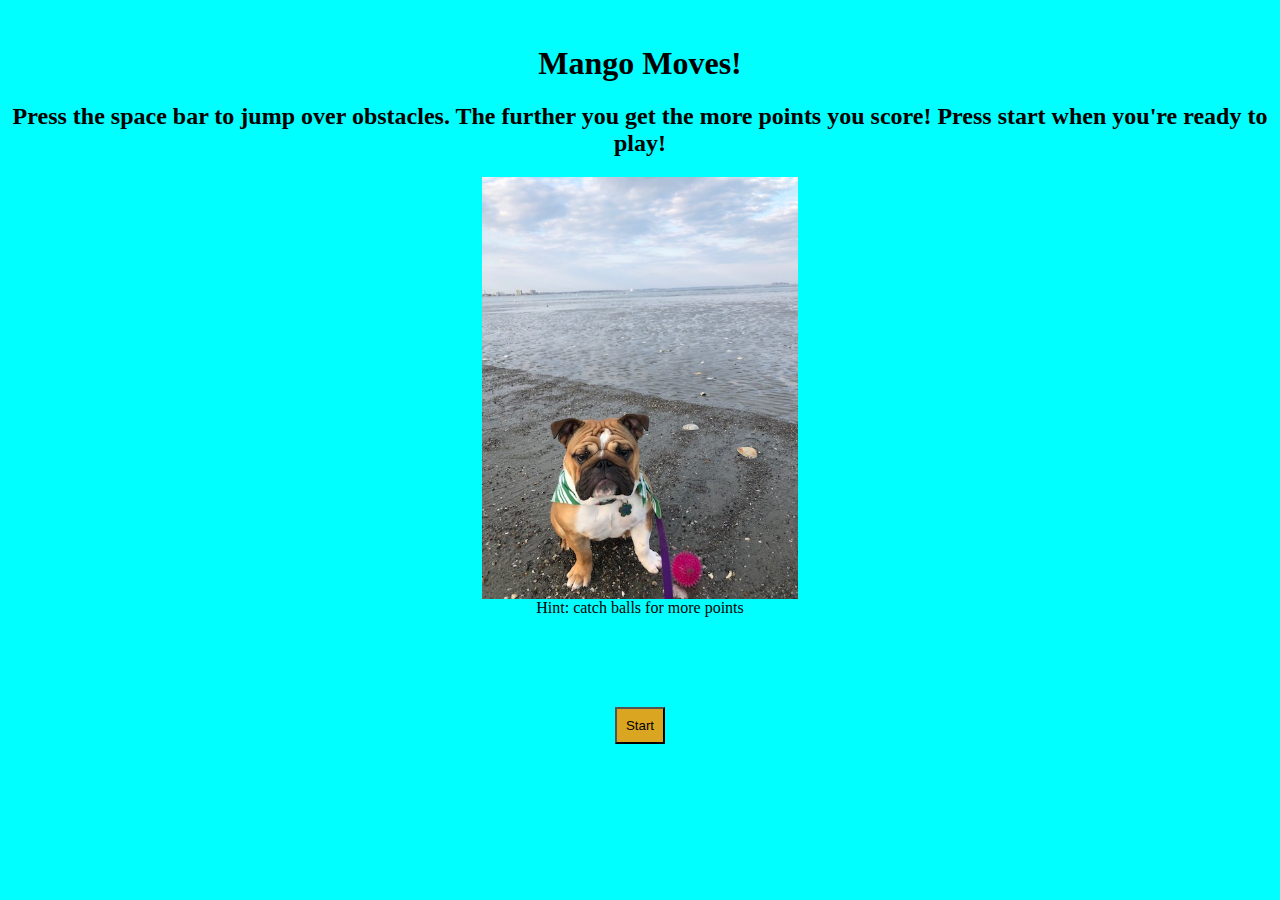
==== index.html @ 3b084ef7 "style added to home page" ====
<!DOCTYPE html>
<html lang="en">
<head>
  <meta charset="UTF-8">
  <meta http-equiv="X-UA-Compatible" content="IE=edge">
  <meta name="viewport" content="width=device-width, initial-scale=1.0">
  <link rel=" stylesheet" href="home-style.css">
  <title>Mango Moves</title>
  <h1>Mango Moves!</h1>
</head>
<body>
  <h2>Press the space bar to jump over obstacles. The further you get the more points you score! Press start when you're ready to play!</h2>
  <div>
    <img class="mango" src="mango.jpg">
    Hint: catch balls for more points 
  </div>
</body>

<button class ="start-button">Start</button>

<script src="home-screen.js"></script>
</html>
---- home-style.css ----
h1 {
  text-align: center;
}
h2 {
  text-align: center;
}
body {
  background-color: aqua;
  text-align: center;
  margin-top: 5vh;
}
.mango{
  height: 20%;
  width: 25%;
  display: block;
  margin: auto;
}
.start-button{
  background-color: goldenrod;
  margin-top: 10vh;
}
.start-button:hover {
  background-color: greenyellow;
}
.instructions {
  text-align: center;
}
button {
  padding: 1vh;
}
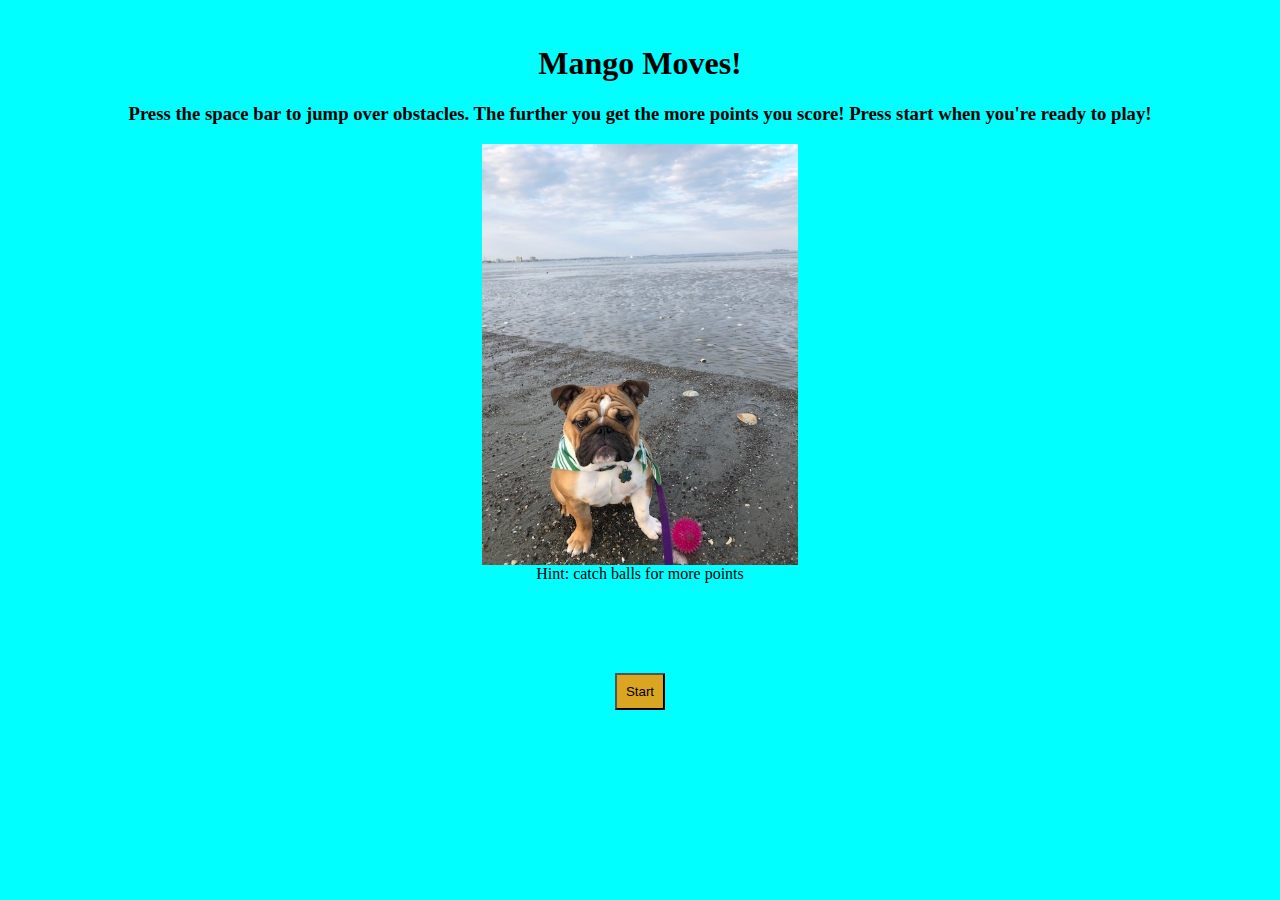
==== commit de755de1: "updated ball intervals" ====
--- a/index.html
+++ b/index.html
@@ -9,7 +9,7 @@
   <h1>Mango Moves!</h1>
 </head>
 <body>
-  <h2>Press the space bar to jump over obstacles. The further you get the more points you score! Press start when you're ready to play!</h2>
+  <h3>Press the space bar to jump over obstacles. The further you get the more points you score! Press start when you're ready to play!</h3>
   <div>
     <img class="mango" src="mango.jpg">
     Hint: catch balls for more points 
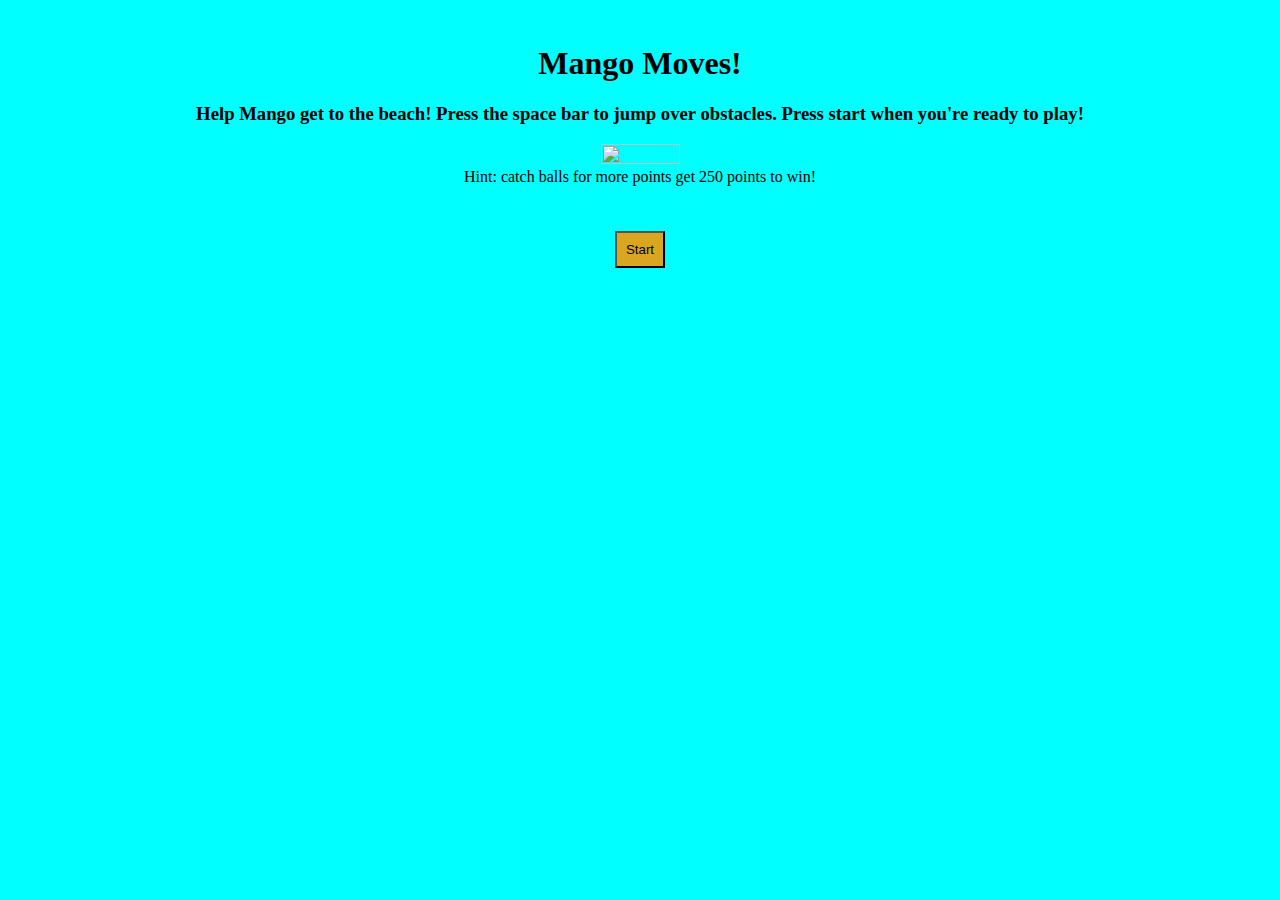
==== commit cb36ec1c: "completed win screen" ====
--- a/index.html
+++ b/index.html
@@ -9,10 +9,10 @@
   <h1>Mango Moves!</h1>
 </head>
 <body>
-  <h3>Press the space bar to jump over obstacles. The further you get the more points you score! Press start when you're ready to play!</h3>
+  <h3>Help Mango get to the beach! Press the space bar to jump over obstacles. Press start when you're ready to play!</h3>
   <div>
-    <img class="mango" src="mango.jpg">
-    Hint: catch balls for more points 
+    <img class="mangoOne" src="mangoOne.jpg">
+    Hint: catch balls for more points get 250 points to win! 
   </div>
 </body>
 
--- a/home-style.css
+++ b/home-style.css
@@ -15,16 +15,27 @@
   display: block;
   margin: auto;
 }
-.start-button{
+.mangoOne {
+  height: 20%;
+  width: 25%;
+  display: block;
+  margin: auto;
+}
+button{
   background-color: goldenrod;
-  margin-top: 10vh;
+  padding: 1vh;
+  margin-top: 5vh;
 }
-.start-button:hover {
+button:hover {
   background-color: greenyellow;
 }
 .instructions {
   text-align: center;
 }
-button {
-  padding: 1vh;
-}+
+section {
+  display: flex;
+  justify-content: space-around;
+  padding: 4vw;
+
+}
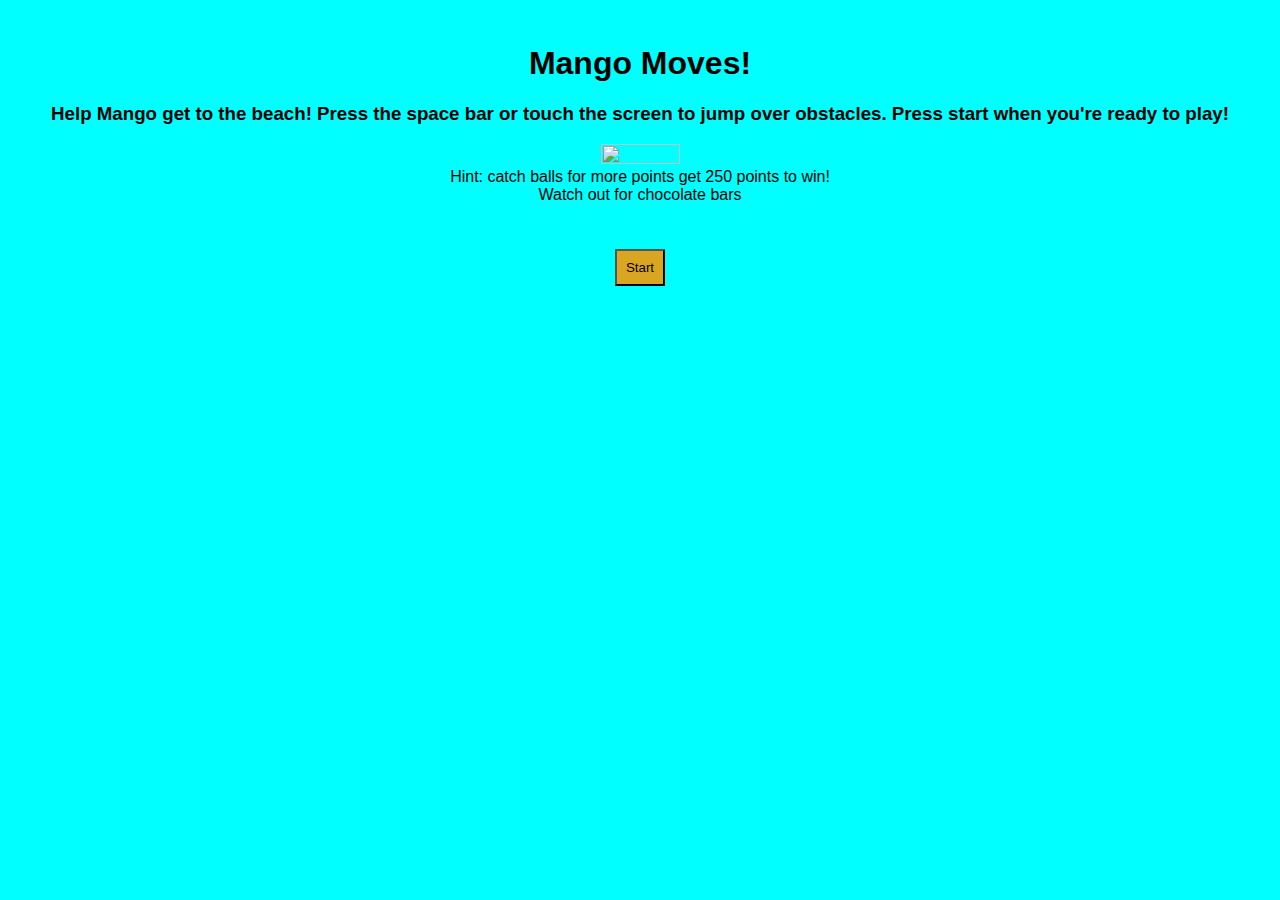
==== commit 4f2abb5f: "chocolate bar added" ====
--- a/index.html
+++ b/index.html
@@ -9,10 +9,13 @@
   <h1>Mango Moves!</h1>
 </head>
 <body>
-  <h3>Help Mango get to the beach! Press the space bar to jump over obstacles. Press start when you're ready to play!</h3>
+  <h3>Help Mango get to the beach! Press the space bar or touch the screen to jump over obstacles. Press start when you're ready to play!</h3>
   <div>
     <img class="mangoOne" src="mangoOne.jpg">
-    Hint: catch balls for more points get 250 points to win! 
+    Hint: catch balls for more points get 250 points to win!
+  </div>
+  <div>
+    Watch out for chocolate bars 
   </div>
 </body>
 
--- a/home-style.css
+++ b/home-style.css
@@ -1,13 +1,16 @@
 h1 {
   text-align: center;
+  font-family: 'Segoe UI', Tahoma, Geneva, Verdana, sans-serif;
 }
 h2 {
   text-align: center;
+  font-family: 'Segoe UI', Tahoma, Geneva, Verdana, sans-serif;
 }
 body {
   background-color: aqua;
   text-align: center;
   margin-top: 5vh;
+  font-family: 'Segoe UI', Tahoma, Geneva, Verdana, sans-serif;
 }
 .mango{
   height: 20%;
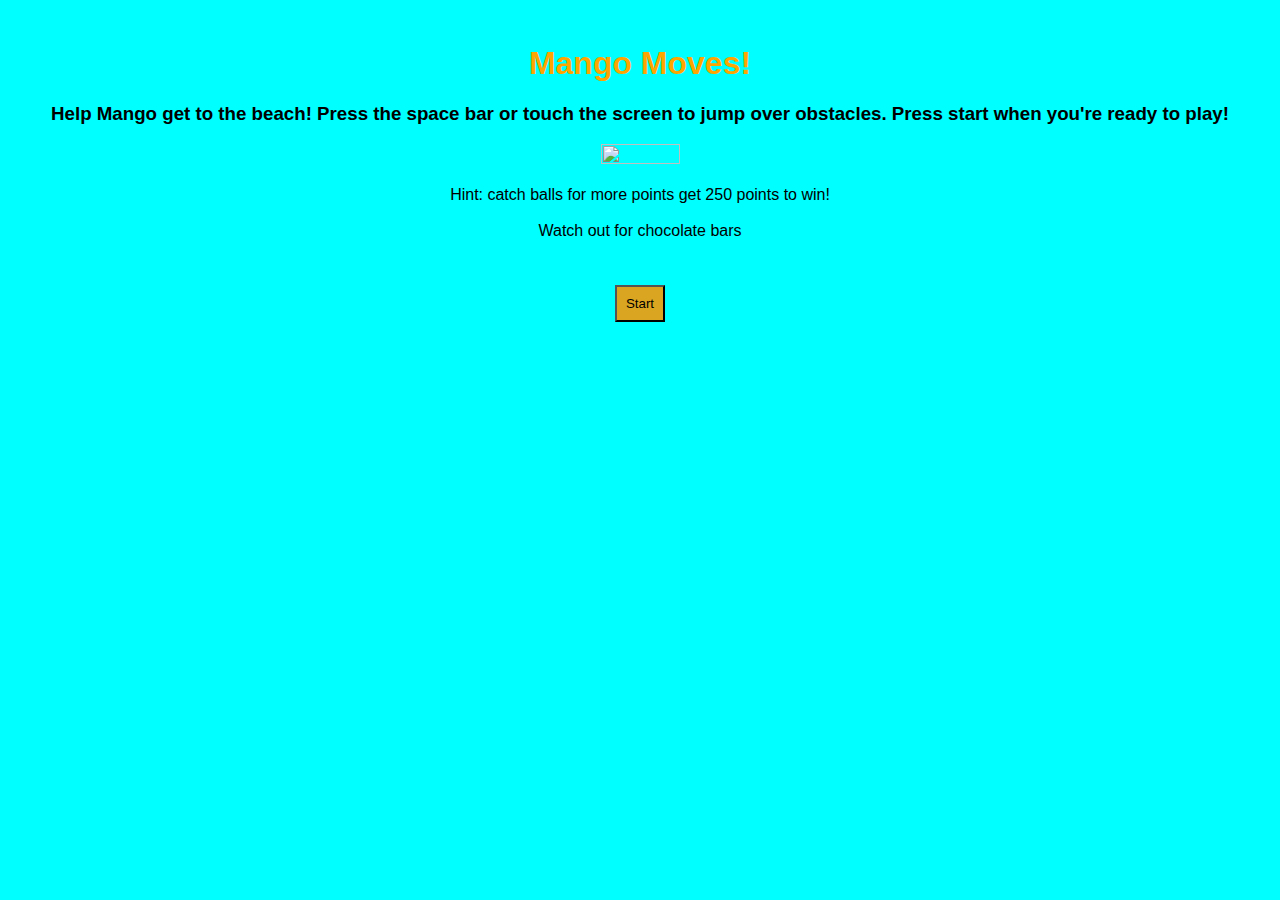
==== commit b092a805: "updated styling" ====
--- a/index.html
+++ b/index.html
@@ -12,9 +12,11 @@
   <h3>Help Mango get to the beach! Press the space bar or touch the screen to jump over obstacles. Press start when you're ready to play!</h3>
   <div>
     <img class="mangoOne" src="mangoOne.jpg">
+  </div>
+  <div class="hints">
     Hint: catch balls for more points get 250 points to win!
   </div>
-  <div>
+  <div class="hints">
     Watch out for chocolate bars 
   </div>
 </body>
--- a/home-style.css
+++ b/home-style.css
@@ -1,6 +1,7 @@
 h1 {
   text-align: center;
   font-family: 'Segoe UI', Tahoma, Geneva, Verdana, sans-serif;
+  color: orange;
 }
 h2 {
   text-align: center;
@@ -40,5 +41,7 @@
   display: flex;
   justify-content: space-around;
   padding: 4vw;
-
 }
+.hints {
+  margin-top: 2vh;
+}
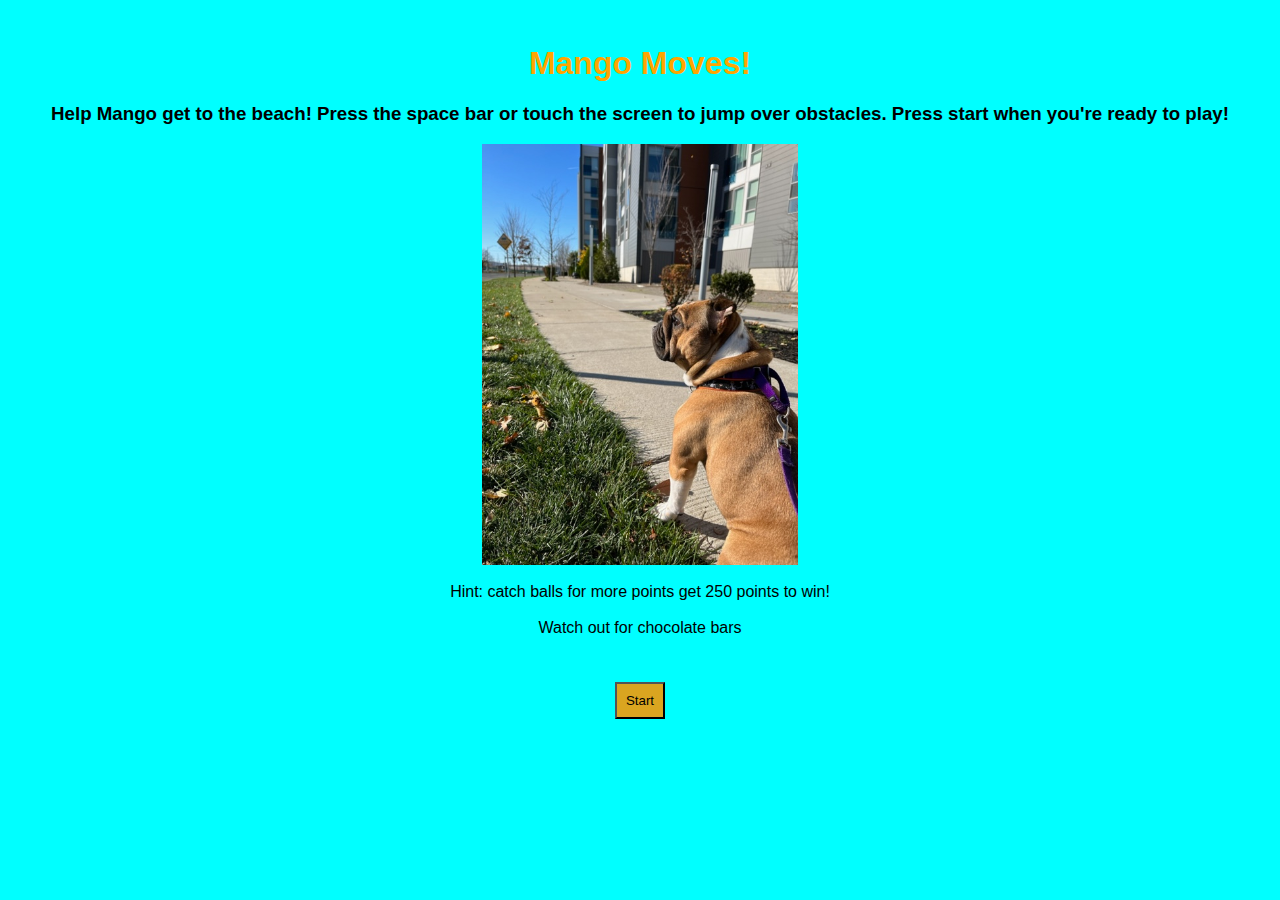
==== commit 7b0f2e49: "style update" ====
--- a/index.html
+++ b/index.html
@@ -11,7 +11,7 @@
 <body>
   <h3>Help Mango get to the beach! Press the space bar or touch the screen to jump over obstacles. Press start when you're ready to play!</h3>
   <div>
-    <img class="mangoOne" src="mangoOne.jpg">
+    <img class="mangoOne" src="MangoOne.jpg">
   </div>
   <div class="hints">
     Hint: catch balls for more points get 250 points to win!
--- a/home-style.css
+++ b/home-style.css
@@ -13,6 +13,19 @@
   margin-top: 5vh;
   font-family: 'Segoe UI', Tahoma, Geneva, Verdana, sans-serif;
 }
+button{
+  background-color: goldenrod;
+  padding: 1vh;
+  margin-top: 5vh;
+}
+button:hover {
+  background-color: greenyellow;
+}
+section {
+  display: flex;
+  justify-content: space-around;
+  padding: 4vw;
+}
 .mango{
   height: 20%;
   width: 25%;
@@ -25,22 +38,8 @@
   display: block;
   margin: auto;
 }
-button{
-  background-color: goldenrod;
-  padding: 1vh;
-  margin-top: 5vh;
-}
-button:hover {
-  background-color: greenyellow;
-}
 .instructions {
   text-align: center;
-}
-
-section {
-  display: flex;
-  justify-content: space-around;
-  padding: 4vw;
 }
 .hints {
   margin-top: 2vh;
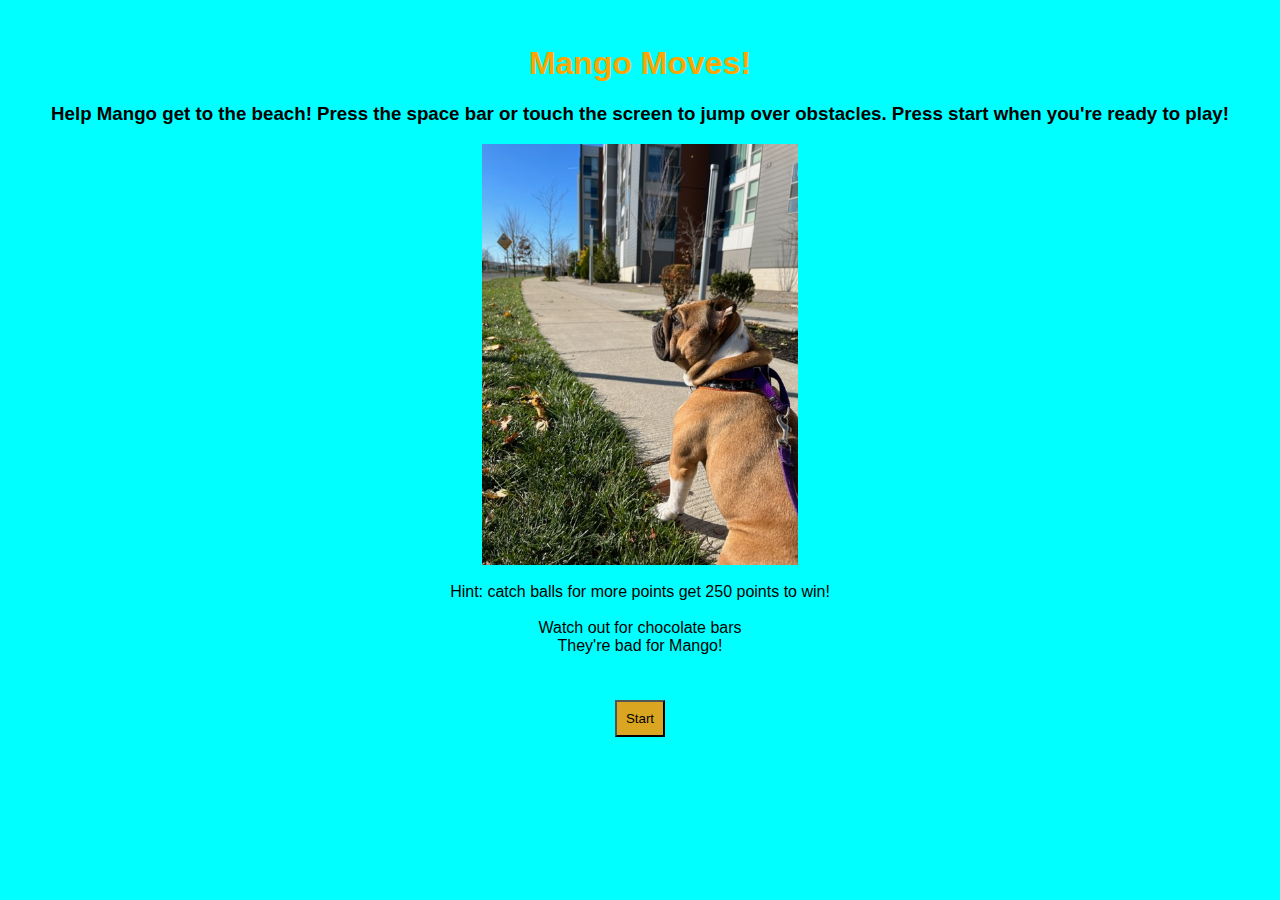
==== commit 42e068a2: "home page and candy bar updated" ====
--- a/index.html
+++ b/index.html
@@ -17,8 +17,9 @@
     Hint: catch balls for more points get 250 points to win!
   </div>
   <div class="hints">
-    Watch out for chocolate bars 
+    Watch out for chocolate bars
   </div>
+  <div>They're bad for Mango!</div>
 </body>
 
 <button class ="start-button">Start</button>
--- a/home-style.css
+++ b/home-style.css
@@ -44,3 +44,4 @@
 .hints {
   margin-top: 2vh;
 }
+
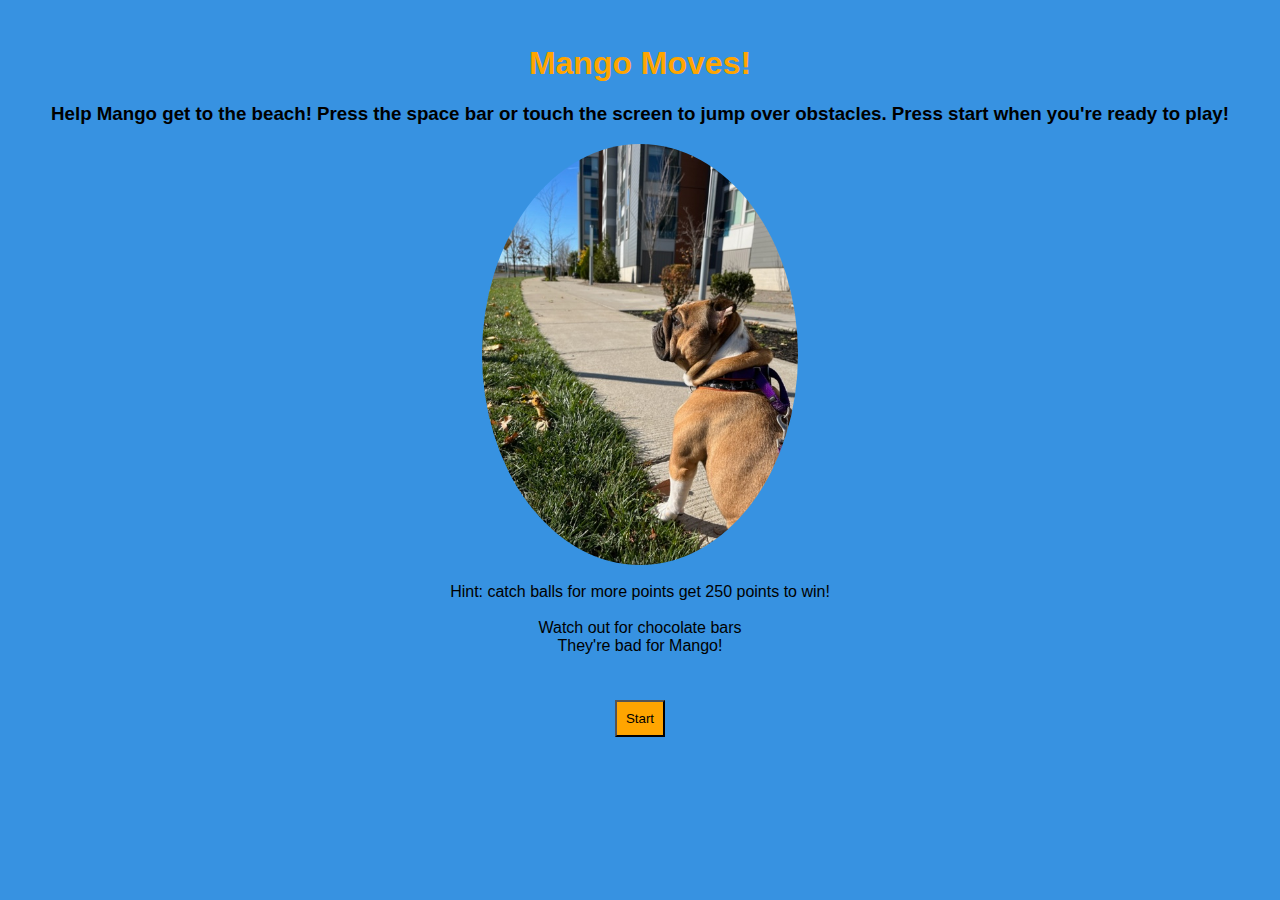
==== commit 329b0475: "touch ups" ====
--- a/index.html
+++ b/index.html
@@ -16,9 +16,7 @@
   <div class="hints">
     Hint: catch balls for more points get 250 points to win!
   </div>
-  <div class="hints">
-    Watch out for chocolate bars
-  </div>
+  <div class="hints">Watch out for chocolate bars</div>
   <div>They're bad for Mango!</div>
 </body>
 
--- a/home-style.css
+++ b/home-style.css
@@ -3,44 +3,55 @@
   font-family: 'Segoe UI', Tahoma, Geneva, Verdana, sans-serif;
   color: orange;
 }
+
 h2 {
   text-align: center;
   font-family: 'Segoe UI', Tahoma, Geneva, Verdana, sans-serif;
 }
+
 body {
-  background-color: aqua;
+  background-color: rgb(55, 146, 225);
   text-align: center;
   margin-top: 5vh;
   font-family: 'Segoe UI', Tahoma, Geneva, Verdana, sans-serif;
 }
+
 button{
-  background-color: goldenrod;
+  background-color: orange;
   padding: 1vh;
   margin-top: 5vh;
 }
+
 button:hover {
-  background-color: greenyellow;
+  background-color: yellow;
 }
+
 section {
   display: flex;
   justify-content: space-around;
   padding: 4vw;
 }
+
 .mango{
-  height: 20%;
+  height: 25%;
   width: 25%;
   display: block;
   margin: auto;
+  border-radius: 50%;
 }
+
 .mangoOne {
-  height: 20%;
+  height: 25%;
   width: 25%;
   display: block;
   margin: auto;
+  border-radius: 50%;
 }
+
 .instructions {
   text-align: center;
 }
+
 .hints {
   margin-top: 2vh;
 }
